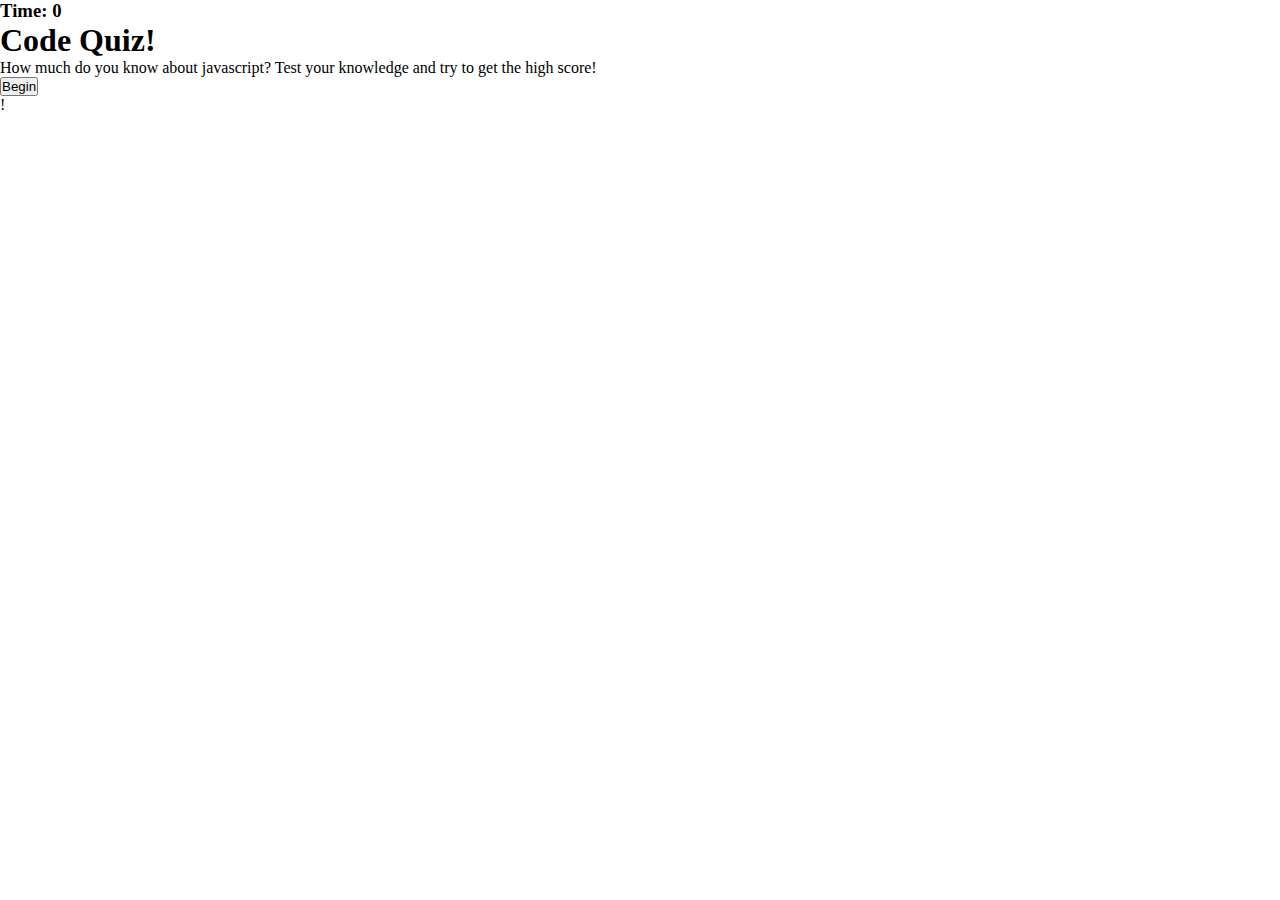
==== index.html @ f8bc716d "Corrected js '.getElementById' for some tags. Also saving before restyling without bootstrap." ====
<!DOCTYPE html>
<html lang="en">

<head>
    <meta charset="UTF-8">
    <meta http-equiv="X-UA-Compatible" content="IE=edge">
    <meta name="viewport" content="width=device-width, initial-scale=1.0">
    <link rel="stylesheet" href="./assets/css/style.css" />
    <link rel="stylesheet" href="https://cdnjs.cloudflare.com/ajax/libs/bootstrap/4.6.1/css/bootstrap.min.css"
        integrity="sha512-T584yQ/tdRR5QwOpfvDfVQUidzfgc2339Lc8uBDtcp/wYu80d7jwBgAxbyMh0a9YM9F8N3tdErpFI8iaGx6x5g=="
        crossorigin="anonymous" referrerpolicy="no-referrer" />
    <title>Javascript Code Quiz</title>
</head>

<body>
    <header>
        <div id="viewHighScores">

        </div>

    </header>
    <main>

        <body>
            <div class="container-fluid px-0"></div>
            <div class="timer-holder d-flex flex-column justify-content-center align-items-center bg-light">
                <h3 id="timer-toggle" class="text-muted display-4 rounded px-4 d-none">Time: <span
                        id="timeLeft">0</span></h3>
            </div>
            <a class="highscoreLink" onclick="getScore()" href="leader-board.html">
                <button class="btn btn-light btn-width hidden">Leaderboard</button>
            </a>
            <div id="quiz-body">
                <div class="d-flex flex-column min-vh-100 justify-content-center align-items-center bg-dark">
                    <h1> Code Quiz!</h1>
                    <p class="lead text-light">How much do you know about javascript?
                        Test your knowledge and try to get the high score!</p>
                    <div>
                        <button id="startButton" class="btn btn-light btn-width" onclick="startQuiz()">Begin</button>

                    </div>
                    <div id="questions">
                        <div id="question-title"></div>
                        <div id="choices"></div>
                    </div>

                </div>
            </div>

            <div class="feedback"></div>

            </div>
            <div id="end-screen">

                <p> <span id="final-score"></span>!</p>
                <p>
                    <!-- Enter initials: <input type="text" max="3" id="initials" />
                    <button id="submit">Submit</button> -->
                </p>
            </div>

            </div>
            </div>

            <body>
            </body>






    </main>
    <script src="https://cdn.jsdelivr.net/npm/@popperjs/core@2.10.2/dist/umd/popper.min.js"></script>
    <script src="https://cdn.jsdelivr.net/npm/bootstrap@5.1.3/dist/js/bootstrap.min.js"></script>
    <script src="http://code.jquery.com/jquery-1.11.0.min.js"></script>
    <script src="./assets/js/script.js"></script>
</body>

</html>
---- assets/css/style.css ----
* {
    margin: 0;
    padding: 0;
    box-sizing: border-box;
    
  }
  .body{
    font-size: 20px;
    
}

.container {
  background-color: hsl(0, 0%, 100%);
  border-radius: 5px;
  border-width: 1px;
  box-shadow: rgba(0, 0, 0, 0.15) 0px 2px 8px 0px;
  color: hsl(206, 17%, 28%);
  font-size: 18px;
  margin: 0 auto;
  max-width: 800px;
  padding: 30px 40px;
    top: 50%;
    left: 50%;
  
  
}

.button {
  border: none;
  background-color: rgb(53, 28, 117);
  border-radius: 25px;
  box-shadow: rgba(0, 0, 0, 0.1) 0px 1px 6px 0px rgba(0, 0, 0, 0.2) 0px 1px 1px 0px;
  color: hsl(0, 0%, 100%);
  display: inline-block;
  font-size: 22px;
  line-height: 22px;
  margin: 16px 16px 16px 20px;
  padding: 14px 34px;
  text-align: center;
  cursor: pointer;
  
}

/*Javascript will change the classes of certain elements to have this class and hide them when switched*/
.hidden {
  display: none;
}

button:hover{
  background-color: rgb(209,144,238)

}
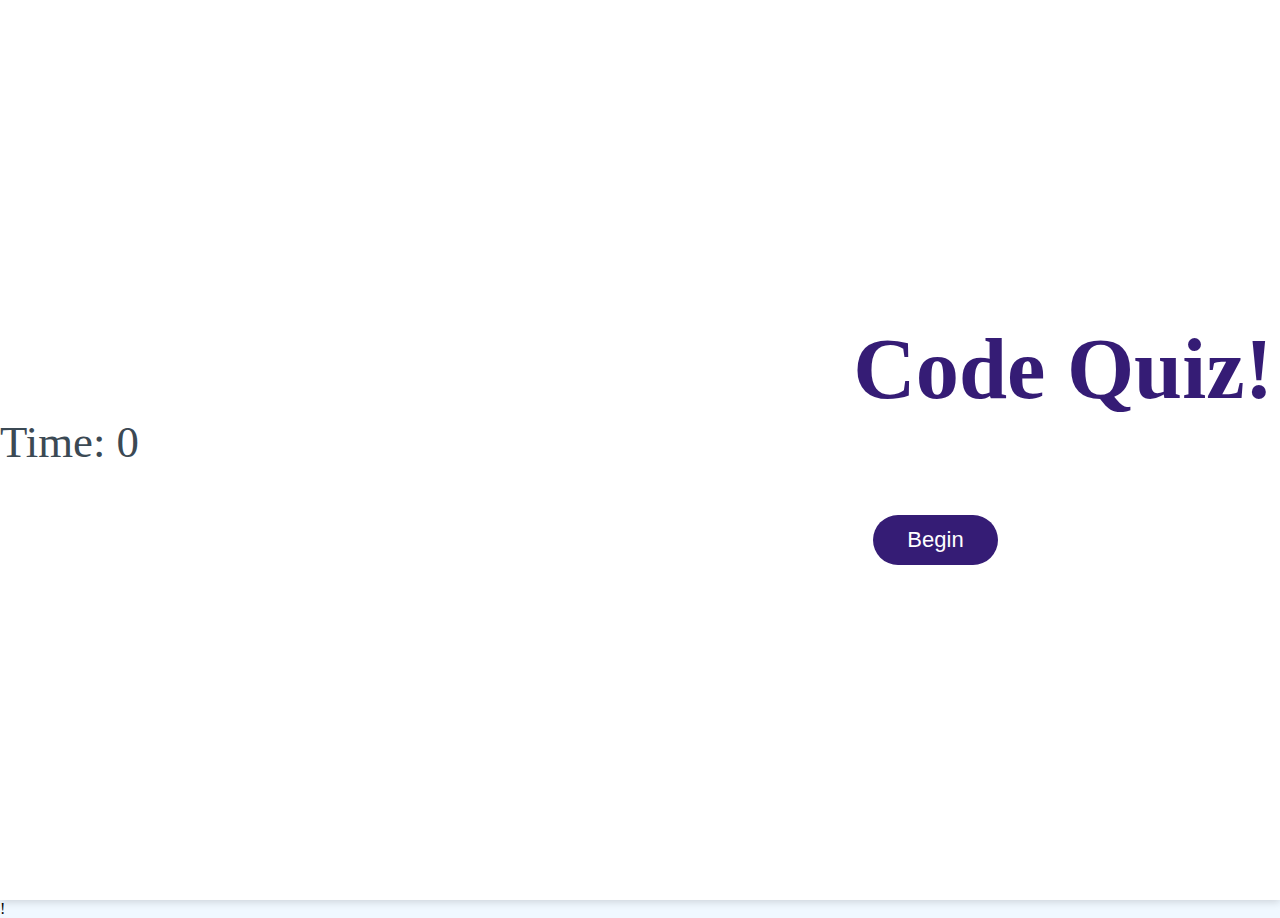
==== commit 9503eac9: "Added CSS for title-page" ====
--- a/index.html
+++ b/index.html
@@ -5,10 +5,11 @@
     <meta charset="UTF-8">
     <meta http-equiv="X-UA-Compatible" content="IE=edge">
     <meta name="viewport" content="width=device-width, initial-scale=1.0">
-    <link rel="stylesheet" href="./assets/css/style.css" />
+    
     <link rel="stylesheet" href="https://cdnjs.cloudflare.com/ajax/libs/bootstrap/4.6.1/css/bootstrap.min.css"
         integrity="sha512-T584yQ/tdRR5QwOpfvDfVQUidzfgc2339Lc8uBDtcp/wYu80d7jwBgAxbyMh0a9YM9F8N3tdErpFI8iaGx6x5g=="
         crossorigin="anonymous" referrerpolicy="no-referrer" />
+        <link rel="stylesheet" href="./assets/css/style.css" />
     <title>Javascript Code Quiz</title>
 </head>
 
@@ -22,8 +23,8 @@
     <main>
 
         <body>
-            <div class="container-fluid px-0"></div>
-            <div class="timer-holder d-flex flex-column justify-content-center align-items-center bg-light">
+            <div class="container">
+            <div class="time">
                 <h3 id="timer-toggle" class="text-muted display-4 rounded px-4 d-none">Time: <span
                         id="timeLeft">0</span></h3>
             </div>
@@ -31,12 +32,11 @@
                 <button class="btn btn-light btn-width hidden">Leaderboard</button>
             </a>
             <div id="quiz-body">
-                <div class="d-flex flex-column min-vh-100 justify-content-center align-items-center bg-dark">
+                <div class="justify-content-center align-items-center ">
                     <h1> Code Quiz!</h1>
-                    <p class="lead text-light">How much do you know about javascript?
-                        Test your knowledge and try to get the high score!</p>
+                    <p></p>
                     <div>
-                        <button id="startButton" class="btn btn-light btn-width" onclick="startQuiz()">Begin</button>
+                        <button id="startButton" class="button btn-light btn-width" onclick="startQuiz()">Begin</button>
 
                     </div>
                     <div id="questions">
@@ -46,6 +46,7 @@
 
                 </div>
             </div>
+        </div>
 
             <div class="feedback"></div>
 
--- a/assets/css/style.css
+++ b/assets/css/style.css
@@ -1,3 +1,6 @@
+:root {
+  background-color:aliceblue;
+}
 * {
     margin: 0;
     padding: 0;
@@ -6,24 +9,74 @@
   }
   .body{
     font-size: 20px;
-    
+    font-family:Arial, Helvetica, sans-serif
+}
+
+h1,
+h2,
+h3,
+h4 {
+  margin-bottom: 1rem;
+}
+
+h1 {
+  font-size: 5.4rem;
+  color: rgb(53, 28, 117);
+  margin-bottom: 5rem;
+}
+
+h1 > span {
+  font-size: 2.4rem;
+  font-weight: 500;
+}
+
+h2 {
+  font-size: 4.2rem;
+  margin-bottom: 4rem;
+  font-weight: 700;
+}
+
+h3 {
+  font-size: 2.8rem;
+  font-weight: 500;
 }
 
 .container {
+  
+  width: 100vw;
+  height: 100vh;
+  display: flex;
+  justify-content: center;
+  align-items: center;
+  max-width: 80rem;
+  margin: 0 auto;
   background-color: hsl(0, 0%, 100%);
-  border-radius: 5px;
-  border-width: 1px;
   box-shadow: rgba(0, 0, 0, 0.15) 0px 2px 8px 0px;
   color: hsl(206, 17%, 28%);
-  font-size: 18px;
-  margin: 0 auto;
-  max-width: 800px;
-  padding: 30px 40px;
-    top: 50%;
-    left: 50%;
-  
-  
 }
+/*makes all child elements of container have their width match the container*/
+.container > * {
+  width: 100%;
+}
+/*Flex and center stylings from 62-78 may not be necessary*/
+.flex-column {
+  display: flex;
+  flex-direction: column;
+}
+
+.flex-center {
+  justify-content: center;
+  align-items: center;
+}
+
+.justify-center {
+  justify-content: center;
+}
+
+.text-center {
+  text-align: center;
+}
+
 
 .button {
   border: none;
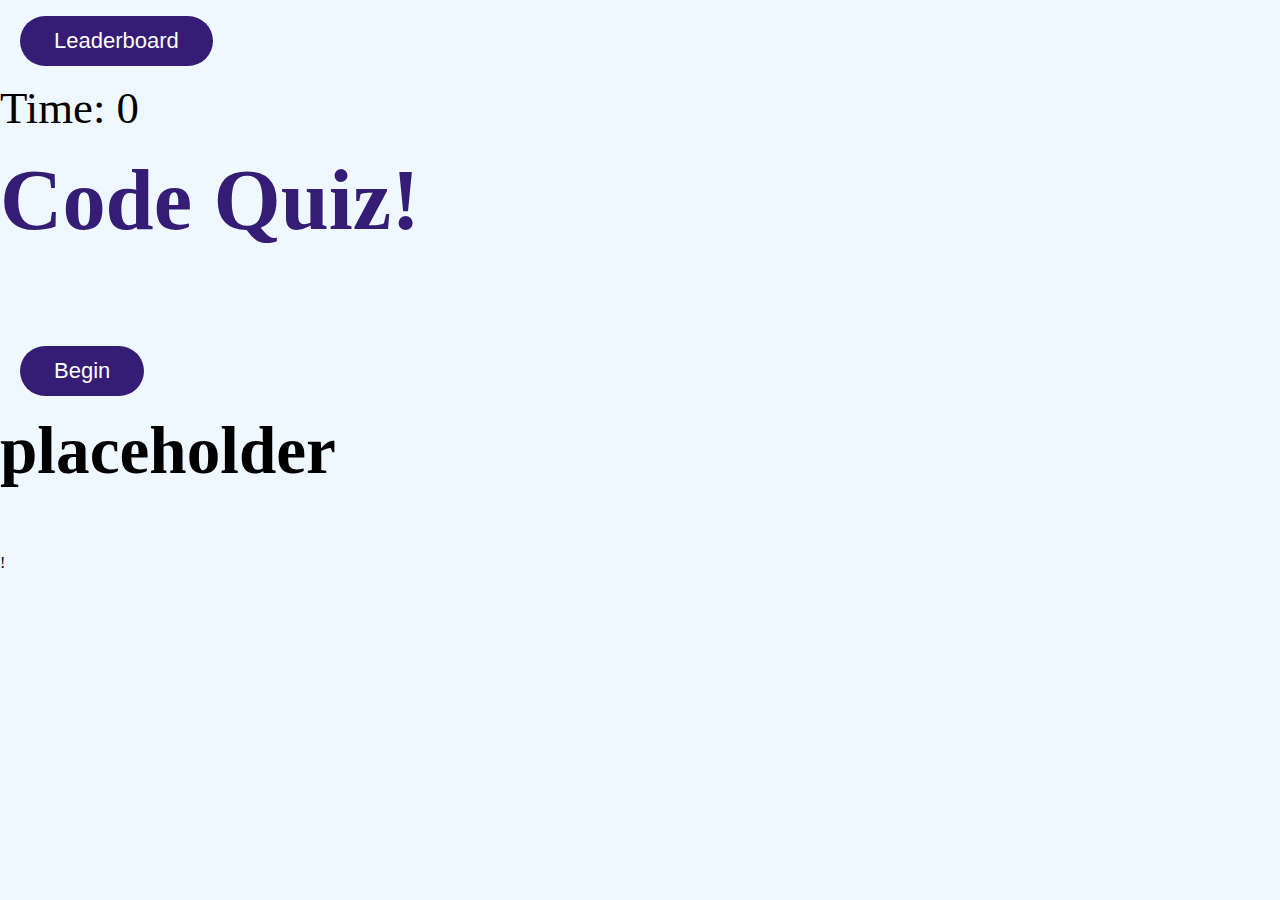
==== commit 31e1840f: "fixed element alignment in html" ====
--- a/index.html
+++ b/index.html
@@ -5,66 +5,66 @@
     <meta charset="UTF-8">
     <meta http-equiv="X-UA-Compatible" content="IE=edge">
     <meta name="viewport" content="width=device-width, initial-scale=1.0">
-    
+
     <link rel="stylesheet" href="https://cdnjs.cloudflare.com/ajax/libs/bootstrap/4.6.1/css/bootstrap.min.css"
         integrity="sha512-T584yQ/tdRR5QwOpfvDfVQUidzfgc2339Lc8uBDtcp/wYu80d7jwBgAxbyMh0a9YM9F8N3tdErpFI8iaGx6x5g=="
         crossorigin="anonymous" referrerpolicy="no-referrer" />
-        <link rel="stylesheet" href="./assets/css/style.css" />
+    <link rel="stylesheet" href="./assets/css/style.css" />
     <title>Javascript Code Quiz</title>
 </head>
 
 <body>
     <header>
-        <div id="viewHighScores">
 
-        </div>
-
+        <div id="viewHighScores"></div>
+        
     </header>
     <main>
 
-        <body>
-            <div class="container">
-            <div class="time">
-                <h3 id="timer-toggle" class="text-muted display-4 rounded px-4 d-none">Time: <span
-                        id="timeLeft">0</span></h3>
+<div> <a id="highScoreLink" onclick="getScore()" href="leader-board.html">
+            <button class="button">Leaderboard</button></div>
+        </a>
+        <div class="timer-holder d-flex flex-column justify-center align-items-center bg-light">
+            <h3 id="timer-toggle" class="text-muted display-4 rounded px-4 d-none">Time: <span id="timeLeft">0</span>
+            </h3>
+       
+       
+
+        
+            <h1> Code Quiz!</h1>
+            <p></p>
+            <div>
+                <button id="beginButton" class="button " onclick="startQuiz()">
+                    Begin
+                </button>
+
             </div>
-            <a class="highscoreLink" onclick="getScore()" href="leader-board.html">
-                <button class="btn btn-light btn-width hidden">Leaderboard</button>
-            </a>
-            <div id="quiz-body">
-                <div class="justify-content-center align-items-center ">
-                    <h1> Code Quiz!</h1>
-                    <p></p>
-                    <div>
-                        <button id="startButton" class="button btn-light btn-width" onclick="startQuiz()">Begin</button>
-
-                    </div>
-                    <div id="questions">
-                        <div id="question-title"></div>
-                        <div id="choices"></div>
-                    </div>
-
+            <div id="questions-container">
+                <h2 id="question-title"> placeholder</h2>
+                <div id="choices">
+                    <p class="choice-text"></p>
                 </div>
             </div>
+ </div>
+
+
+        
+
+        <div class="feedback"></div>
+
+        </div>
+        <div id="end-screen">
+
+            <p> <span id="final-score"></span>!</p>
+            <p>
+                <!-- Enter initials: <input type="text" max="3" id="initials" />
+                    <button id="submit">Submit</button> -->
+            </p>
         </div>
 
-            <div class="feedback"></div>
+        </div>
+        </div>
 
-            </div>
-            <div id="end-screen">
-
-                <p> <span id="final-score"></span>!</p>
-                <p>
-                    <!-- Enter initials: <input type="text" max="3" id="initials" />
-                    <button id="submit">Submit</button> -->
-                </p>
-            </div>
-
-            </div>
-            </div>
-
-            <body>
-            </body>
 
 
 
--- a/assets/css/style.css
+++ b/assets/css/style.css
@@ -94,12 +94,16 @@
   
 }
 
+/*index.html styling */
+
+
+/*Utilities*/
 /*Javascript will change the classes of certain elements to have this class and hide them when switched*/
 .hidden {
   display: none;
 }
 
-button:hover{
+.button:hover{
   background-color: rgb(209,144,238)
 
 }
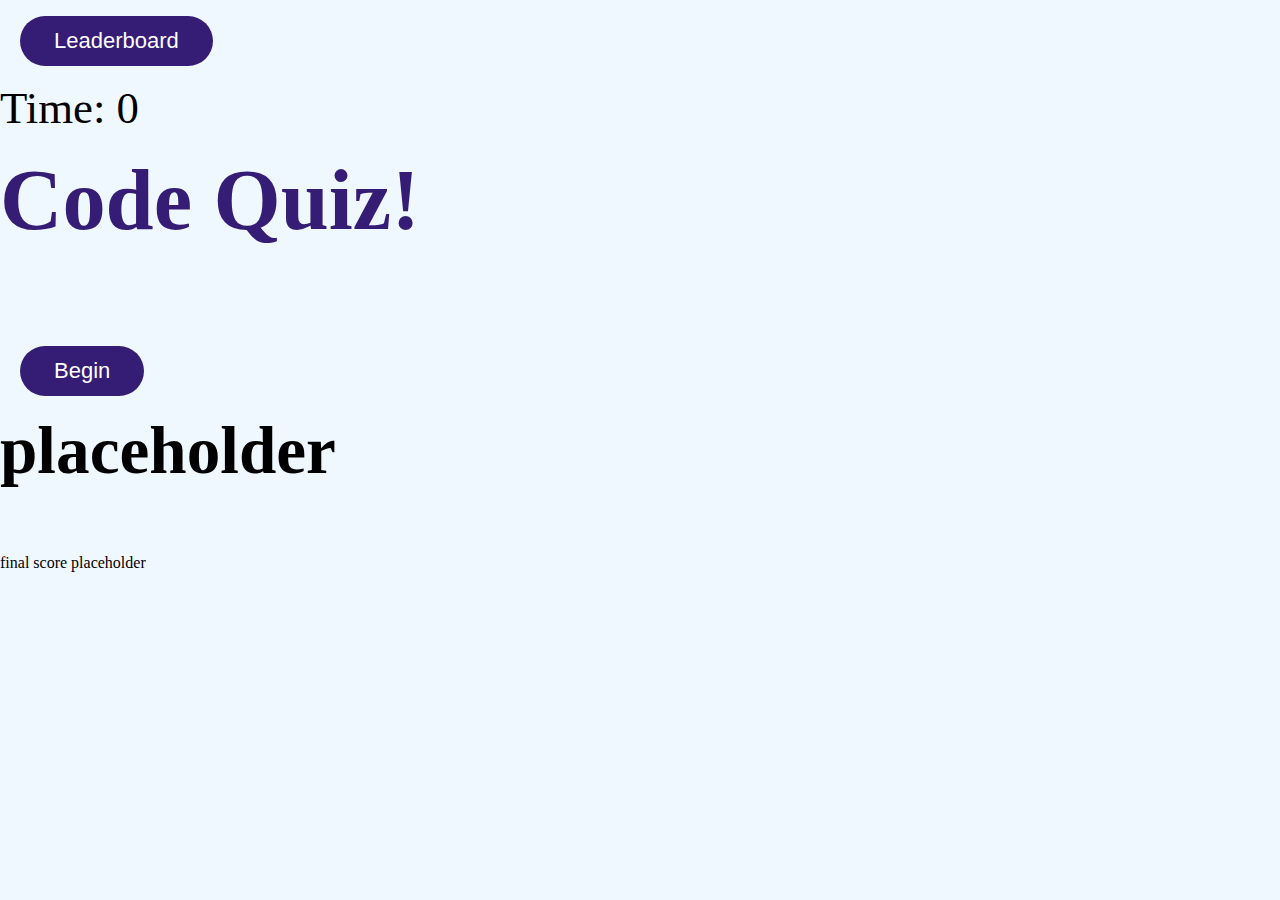
==== commit 6ffbe30f: "Got questions rendering again, but question answers no longer do" ====
--- a/index.html
+++ b/index.html
@@ -31,7 +31,7 @@
        
 
         
-            <h1> Code Quiz!</h1>
+            <h1 id="appTitle"> Code Quiz!</h1>
             <p></p>
             <div>
                 <button id="beginButton" class="button " onclick="startQuiz()">
@@ -39,23 +39,21 @@
                 </button>
 
             </div>
-            <div id="questions-container">
-                <h2 id="question-title"> placeholder</h2>
+            <div id="question-container">
+                <h2 id="questionTitle"> placeholder</h2>
                 <div id="choices">
-                    <p class="choice-text"></p>
+                    
                 </div>
             </div>
  </div>
 
-
-        
 
         <div class="feedback"></div>
 
         </div>
         <div id="end-screen">
 
-            <p> <span id="final-score"></span>!</p>
+            <p> <span id="final-score"></span>final score placeholder</p>
             <p>
                 <!-- Enter initials: <input type="text" max="3" id="initials" />
                     <button id="submit">Submit</button> -->
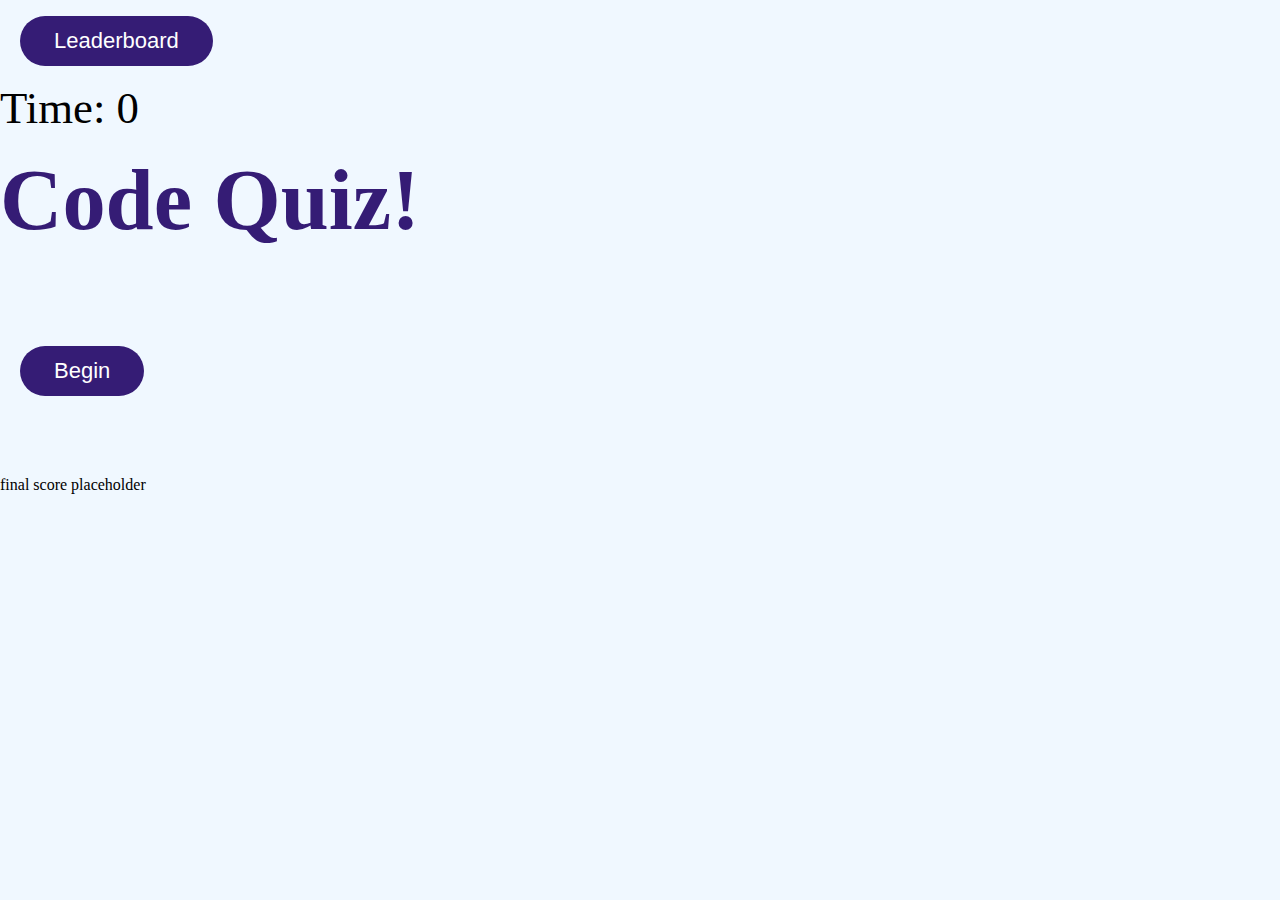
==== commit c841cf28: "answer buttons now render, still non-functional" ====
--- a/index.html
+++ b/index.html
@@ -40,11 +40,11 @@
 
             </div>
             <div id="question-container">
-                <h2 id="questionTitle"> placeholder</h2>
-                <div id="choices">
-                    
-                </div>
-            </div>
+                <h2 id="questionTitle"> </h2>
+               
+                </div>    
+                 <div id="questionAnswers"> </div>
+            
  </div>
 
 
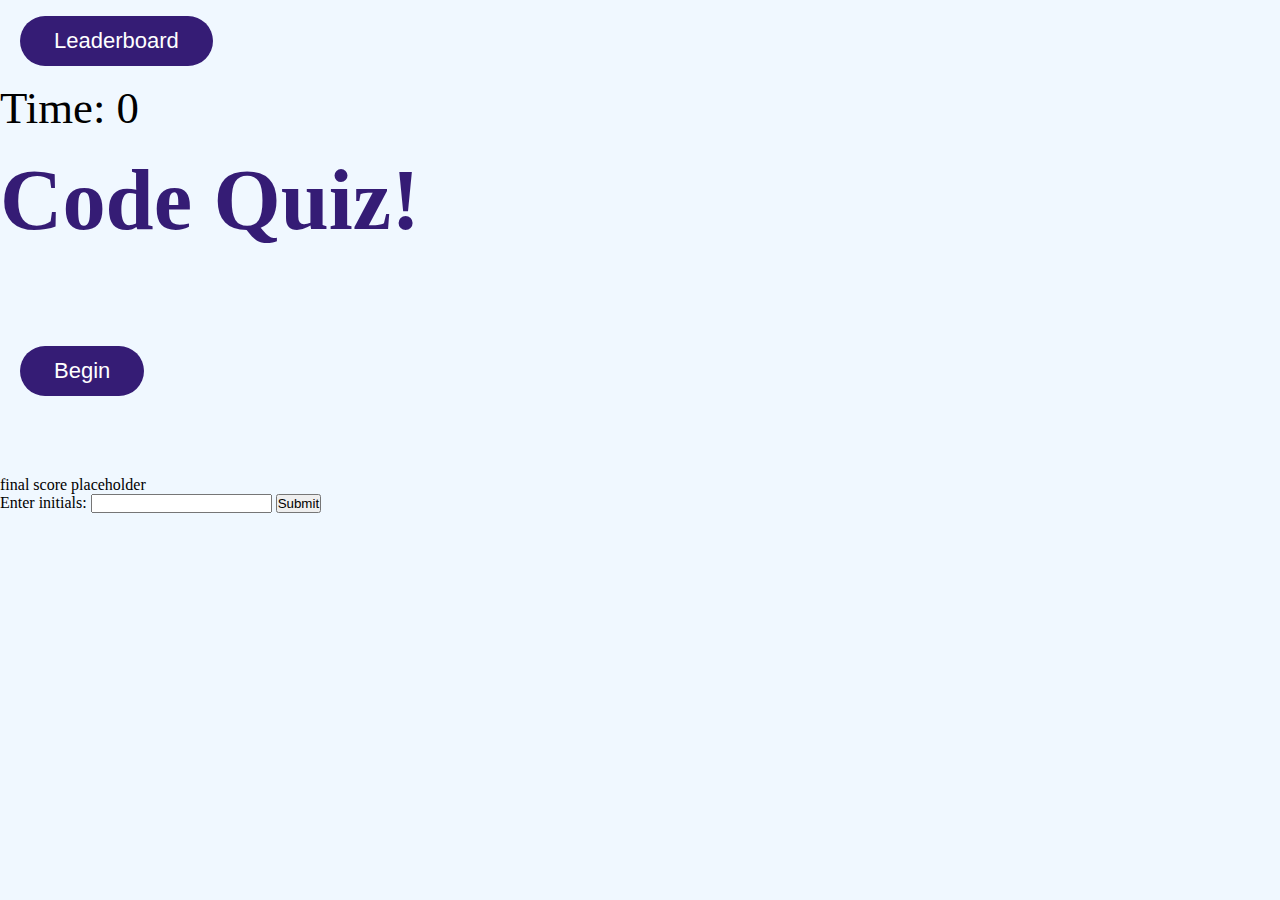
==== commit faaaeb94: "refactored save function" ====
--- a/index.html
+++ b/index.html
@@ -17,20 +17,20 @@
     <header>
 
         <div id="viewHighScores"></div>
-        
+
     </header>
     <main>
 
-<div> <a id="highScoreLink" onclick="getScore()" href="leader-board.html">
-            <button class="button">Leaderboard</button></div>
+        <div> <a id="highScoreLink" onclick="getScore()" href="leader-board.html">
+                <button class="button">Leaderboard</button></div>
         </a>
         <div class="timer-holder d-flex flex-column justify-center align-items-center bg-light">
             <h3 id="timer-toggle" class="text-muted display-4 rounded px-4 d-none">Time: <span id="timeLeft">0</span>
             </h3>
-       
-       
 
-        
+
+
+
             <h1 id="appTitle"> Code Quiz!</h1>
             <p></p>
             <div>
@@ -40,12 +40,12 @@
 
             </div>
             <div id="question-container">
-                <h2 id="questionTitle"> </h2>
-               
-                </div>    
-                 <div id="questionAnswers"> </div>
-            
- </div>
+                <h2 id="questionHeader"> </h2>
+
+            </div>
+            <div id="questionAnswers"> </div>
+
+        </div>
 
 
         <div class="feedback"></div>
@@ -55,8 +55,8 @@
 
             <p> <span id="final-score"></span>final score placeholder</p>
             <p>
-                <!-- Enter initials: <input type="text" max="3" id="initials" />
-                    <button id="submit">Submit</button> -->
+                Enter initials: <input type="text" max="3" id="initials" />
+                    <button id="submit">Submit</button>
             </p>
         </div>
 
